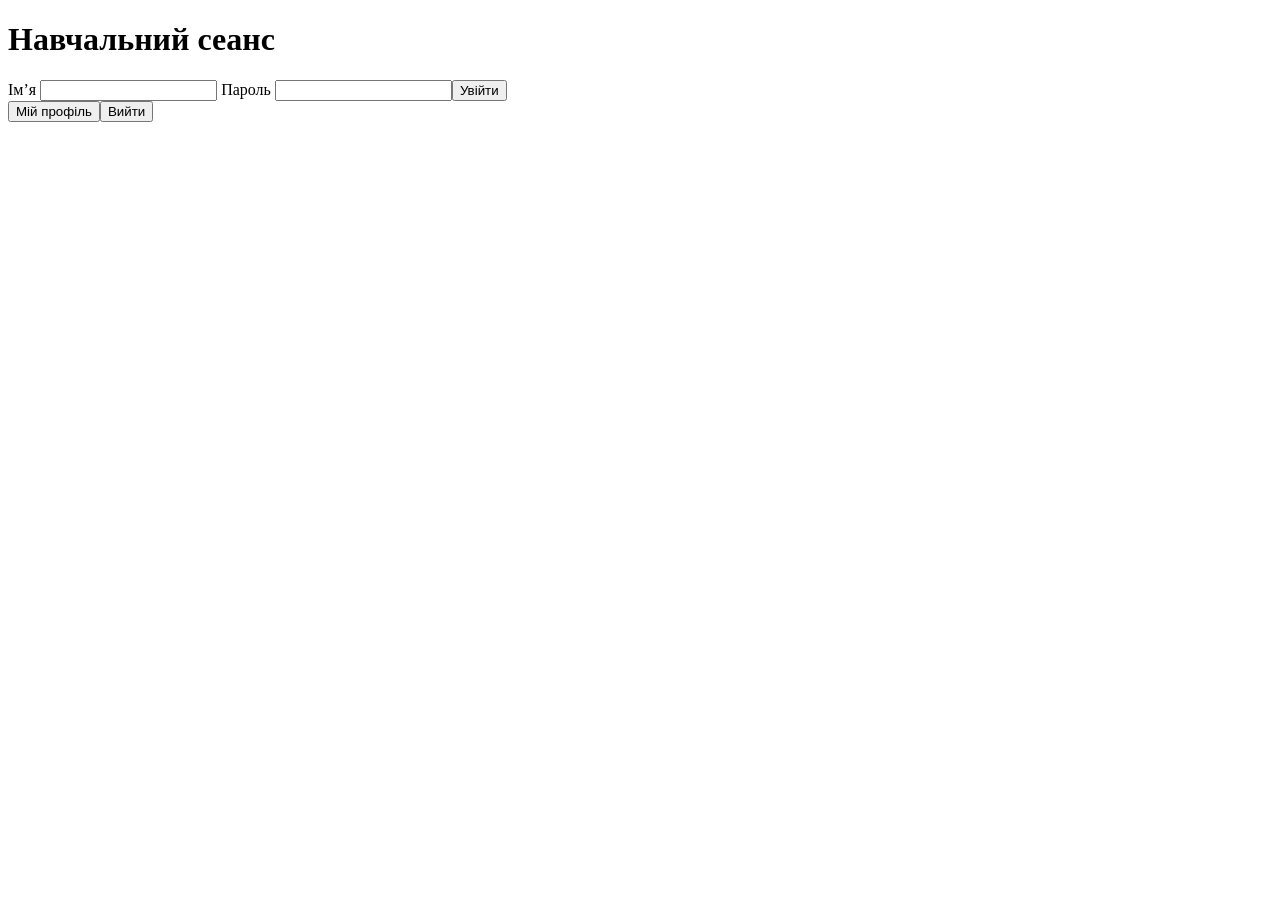
==== src/SecureLab.Api/Client/auth-lab.html @ 73d145b4 "Install lab-03-start-v1 identity scaffold on top of v0.2.0" ====
<!doctype html>
<html lang="uk"><meta charset="utf-8"><title>ЛР 03 — сеанс</title>
<h1>Навчальний сеанс</h1>
<form id="login"><label>Ім’я <input name="userName" autocomplete="username" required></label>
<label>Пароль <input name="password" type="password" autocomplete="current-password" required></label><button>Увійти</button></form>
<button id="me">Мій профіль</button><button id="logout">Вийти</button><pre id="result"></pre>
<script src="auth-lab.js" defer></script></html>
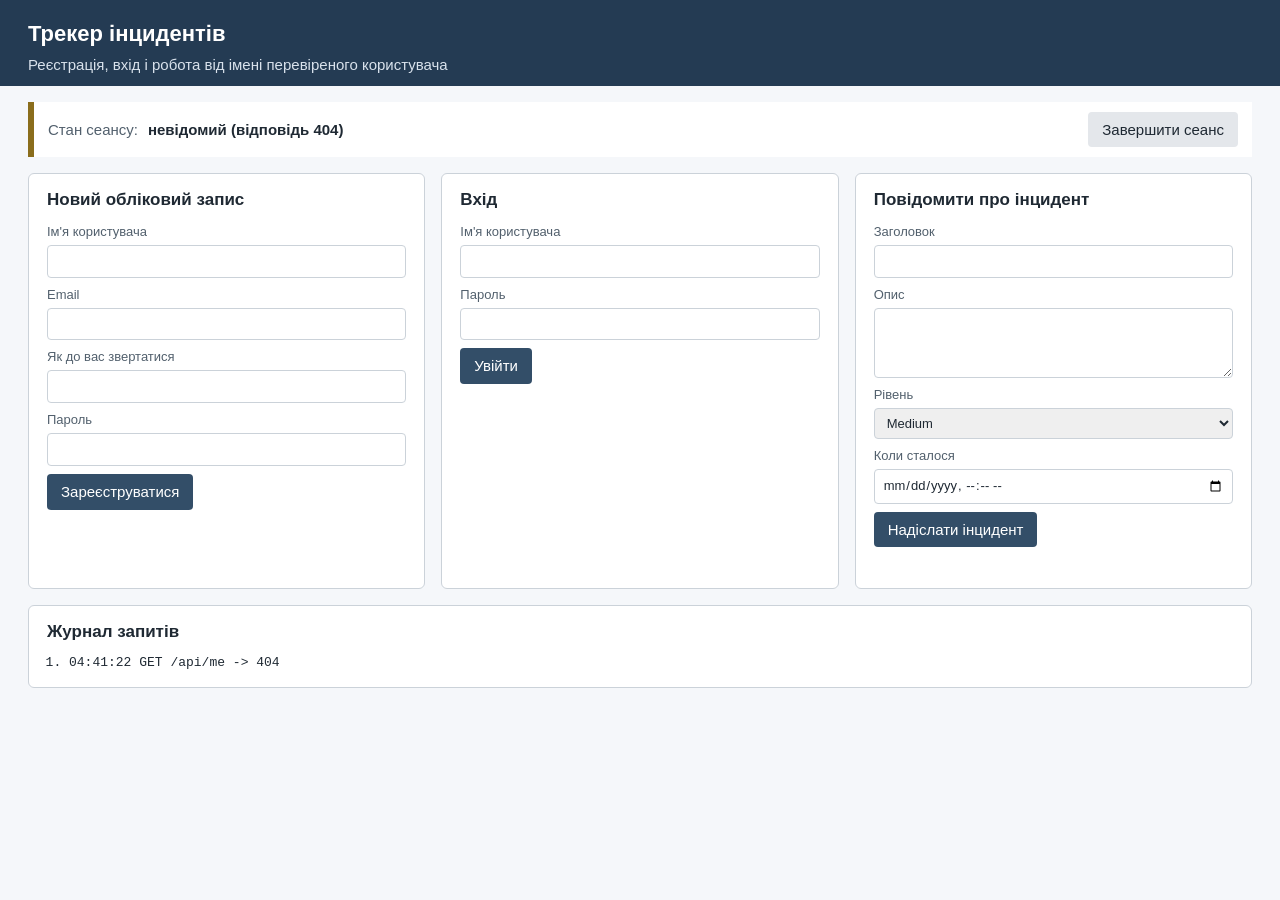
==== commit 3cb99918: "Add logout, login rate limit, auth events and browser session client with their tests" ====
--- a/src/SecureLab.Api/Client/auth-lab.html
+++ b/src/SecureLab.Api/Client/auth-lab.html
@@ -1,7 +1,81 @@
 <!doctype html>
-<html lang="uk"><meta charset="utf-8"><title>ЛР 03 — сеанс</title>
-<h1>Навчальний сеанс</h1>
-<form id="login"><label>Ім’я <input name="userName" autocomplete="username" required></label>
-<label>Пароль <input name="password" type="password" autocomplete="current-password" required></label><button>Увійти</button></form>
-<button id="me">Мій профіль</button><button id="logout">Вийти</button><pre id="result"></pre>
-<script src="auth-lab.js" defer></script></html>
+<html lang="uk">
+<head>
+  <meta charset="utf-8">
+  <meta name="viewport" content="width=device-width, initial-scale=1">
+  <title>SecureLab: обліковий запис і сеанс</title>
+  <link rel="stylesheet" href="auth-lab.css">
+</head>
+<body>
+  <header class="topbar">
+    <h1>Трекер інцидентів</h1>
+    <p class="subtitle">Реєстрація, вхід і робота від імені перевіреного користувача</p>
+  </header>
+
+  <!-- Стан сеансу окремим блоком: його оновлює лише відповідь сервера на /api/me. -->
+  <section id="session-box" class="session" data-state="unknown" aria-live="polite">
+    <span class="session-label">Стан сеансу:</span>
+    <strong id="session-text">перевіряю...</strong>
+    <button id="signout-button" type="button" class="secondary">Завершити сеанс</button>
+  </section>
+
+  <main class="grid">
+    <section class="card">
+      <h2>Новий обліковий запис</h2>
+      <form id="signup-form" autocomplete="off">
+        <label>Ім'я користувача <input name="userName" required minlength="4" maxlength="40" autocomplete="username"></label>
+        <label>Email <input name="email" type="email" required maxlength="120" autocomplete="email"></label>
+        <label>Як до вас звертатися <input name="displayName" required minlength="2" maxlength="80"></label>
+        <label>Пароль <input name="password" type="password" required minlength="10" autocomplete="new-password"></label>
+        <button type="submit">Зареєструватися</button>
+      </form>
+      <p id="signup-note" class="note"></p>
+    </section>
+
+    <section class="card">
+      <h2>Вхід</h2>
+      <form id="signin-form">
+        <label>Ім'я користувача <input name="userName" required autocomplete="username"></label>
+        <label>Пароль <input name="password" type="password" required autocomplete="current-password"></label>
+        <button type="submit">Увійти</button>
+      </form>
+      <p id="signin-note" class="note"></p>
+    </section>
+
+    <section id="profile-card" class="card profile" hidden>
+      <h2>Мій профіль</h2>
+      <dl>
+        <dt>Ідентифікатор</dt><dd id="profile-id"></dd>
+        <dt>Ім'я користувача</dt><dd id="profile-name"></dd>
+        <dt>Ролі</dt><dd id="profile-roles"></dd>
+      </dl>
+    </section>
+
+    <section id="incident-card" class="card">
+      <h2>Повідомити про інцидент</h2>
+      <form id="incident-form">
+        <label>Заголовок <input name="title" required maxlength="160"></label>
+        <label>Опис <textarea name="description" required rows="3" maxlength="4000"></textarea></label>
+        <label>Рівень
+          <select name="severity">
+            <option value="Low">Low</option>
+            <option value="Medium" selected>Medium</option>
+            <option value="High">High</option>
+            <option value="Critical">Critical</option>
+          </select>
+        </label>
+        <label>Коли сталося <input name="occurredAt" type="datetime-local" required></label>
+        <button type="submit">Надіслати інцидент</button>
+      </form>
+      <p id="incident-note" class="note"></p>
+    </section>
+  </main>
+
+  <section class="card journal">
+    <h2>Журнал запитів</h2>
+    <ol id="request-journal"></ol>
+  </section>
+
+  <script type="module" src="auth-lab.js"></script>
+</body>
+</html>
--- a/src/SecureLab.Api/Client/auth-lab.css
+++ b/src/SecureLab.Api/Client/auth-lab.css
@@ -0,0 +1,26 @@
+:root { --ink: #1f2933; --muted: #52606d; --line: #cbd2d9; --ok: #1f7a4d; --off: #8a1c1c; --wait: #8a6d1c; }
+* { box-sizing: border-box; }
+body { margin: 0; font: 15px/1.45 "Segoe UI", Arial, sans-serif; color: var(--ink); background: #f5f7fa; }
+.topbar { padding: 18px 28px 10px; background: #243b53; color: #fff; }
+.topbar h1 { margin: 0; font-size: 22px; }
+.subtitle { margin: 4px 0 0; color: #d9e2ec; }
+.session { display: flex; align-items: center; gap: 10px; margin: 16px 28px 0; padding: 10px 14px;
+  border-left: 6px solid var(--wait); background: #fff; }
+.session[data-state="signed-in"] { border-left-color: var(--ok); }
+.session[data-state="anonymous"] { border-left-color: var(--off); }
+.session-label { color: var(--muted); }
+.session button { margin-left: auto; }
+.grid { display: grid; grid-template-columns: repeat(auto-fit, minmax(300px, 1fr)); gap: 16px; padding: 16px 28px; }
+.card { background: #fff; border: 1px solid var(--line); border-radius: 6px; padding: 14px 18px; }
+.card h2 { margin: 0 0 10px; font-size: 17px; }
+label { display: block; margin-bottom: 8px; color: var(--muted); font-size: 13px; }
+input, textarea, select { display: block; width: 100%; margin-top: 3px; padding: 6px 8px; font: inherit;
+  border: 1px solid var(--line); border-radius: 4px; color: var(--ink); }
+button { padding: 7px 14px; font: inherit; border: 0; border-radius: 4px; background: #334e68; color: #fff; cursor: pointer; }
+button.secondary { background: #e4e7eb; color: var(--ink); }
+.note { min-height: 1.4em; margin: 8px 0 0; font-size: 13px; }
+.profile dl { display: grid; grid-template-columns: max-content 1fr; gap: 4px 12px; margin: 0; }
+.profile dt { color: var(--muted); }
+.profile dd { margin: 0; font-family: Consolas, "Courier New", monospace; }
+.journal { margin: 0 28px 24px; }
+.journal ol { margin: 0; padding-left: 22px; font-family: Consolas, "Courier New", monospace; font-size: 13px; }
